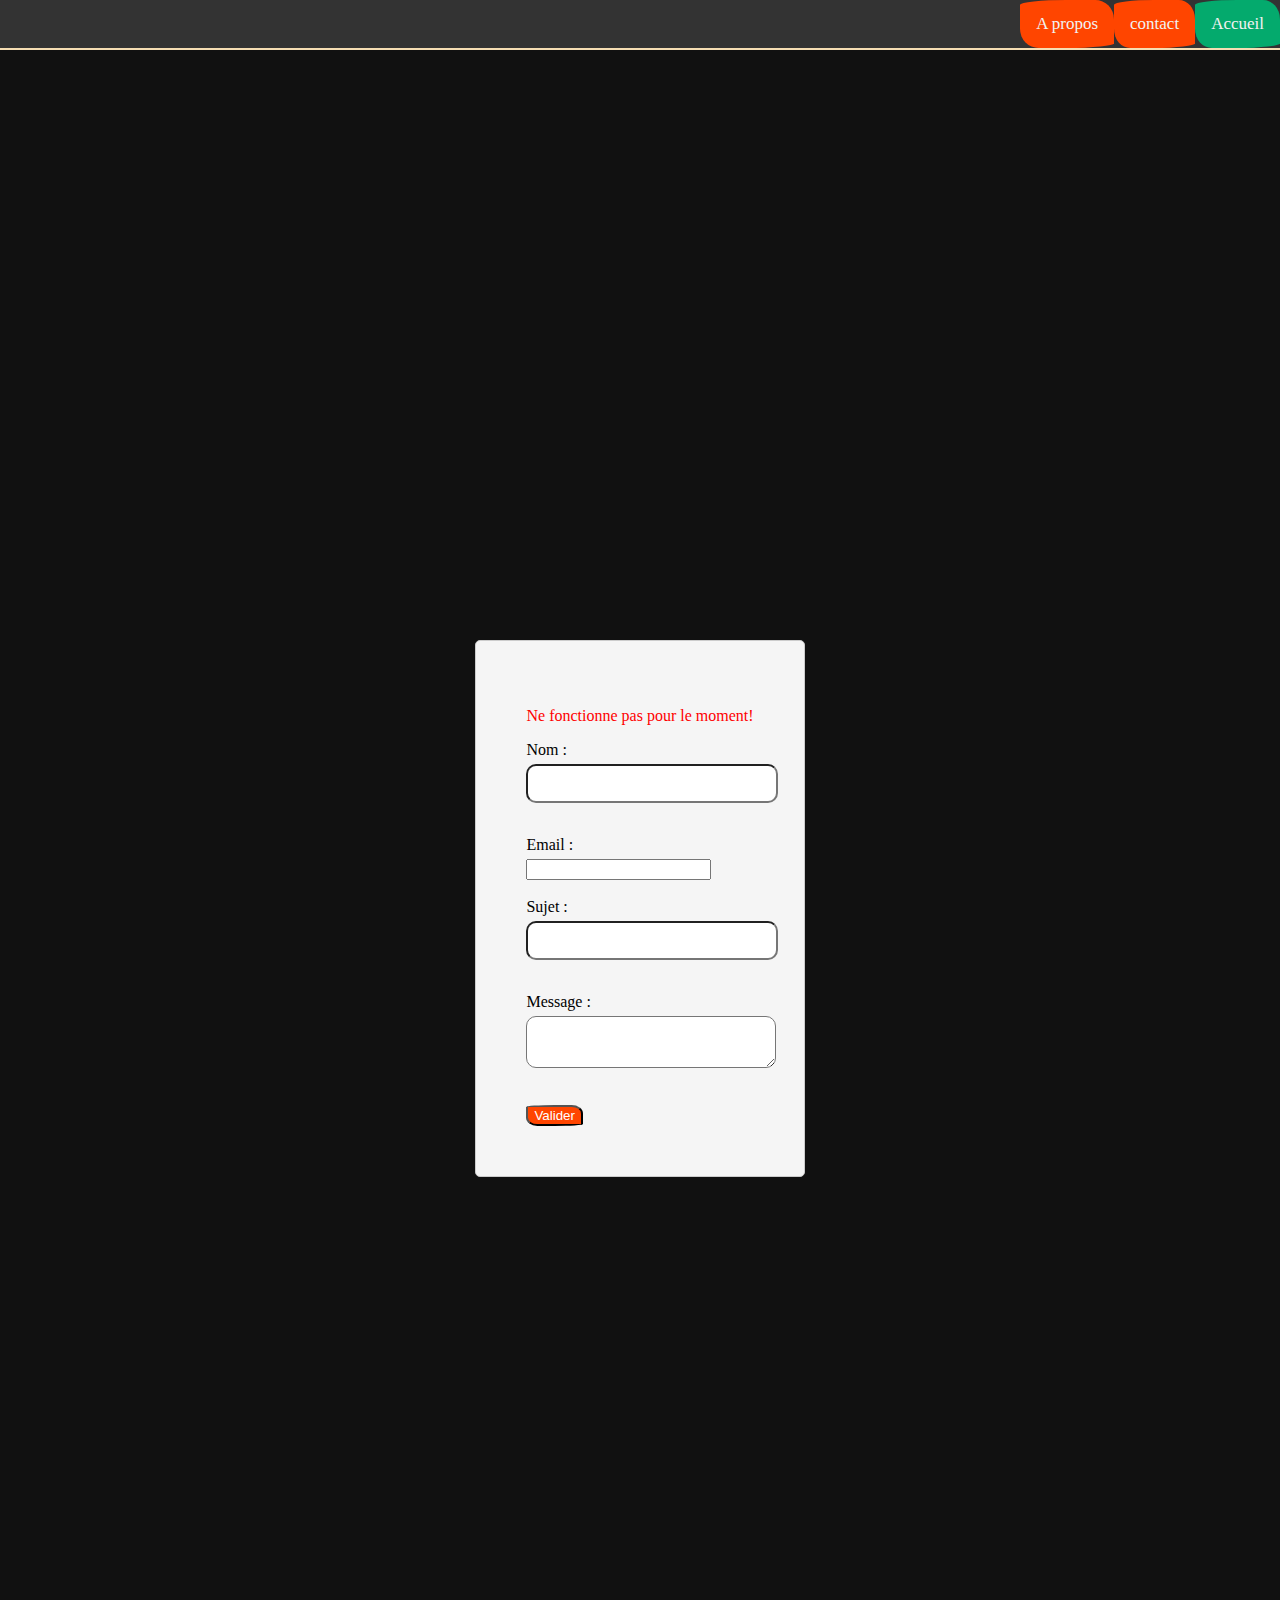
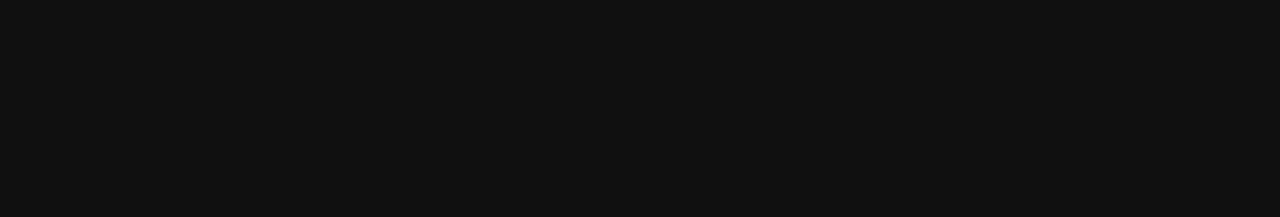
==== form_contact.html @ 1c2aaeed "ajout du site cv sur github" ====
<!DOCTYPE html>
<html lang="fr">

<head>
    <meta charset="UTF-8">
    <link rel="stylesheet" href="./styles/style0.css">
    <meta http-equiv="X-UA-Compatible" content="IE=edge">
    <meta name="viewport" content="width=device-width, initial-scale=1.0">
    <script src="./js/navbar.js" defer></script>
    <script src="https://cdn.jsdelivr.net/npm/bootstrap@5.3.2/dist/js/bootstrap.bundle.min.js"
        integrity="sha384-C6RzsynM9kWDrMNeT87bh95OGNyZPhcTNXj1NW7RuBCsyN/o0jlpcV8Qyq46cDfL"
        crossorigin="anonymous"></script>
    <script src="./js/validateForm.js" deferf></script>
    <title>Formulaire contact</title>
</head>

<header class="page-header">
    <div class="topnav" id="myTopnav">
        <a href="index.html" class="active">Accueil</a>
        <a href="form_contact.html">contact</a>
        <a href="#about">A propos</a>
        <a href="javascript:void(0);" style="font-size:15px;" class="icon" onclick="myFunction()">&#9776;</a>
    </div>

</header>

<body>
    
        <form id="monFormulaire" method="post" action="./php/traitement_formulaire.php">
            <p style="color: red;">Ne fonctionne pas pour le moment!</p>
            <label for="nom">Nom :</label>
            <input type="text" id="nom" name="nom"><br><br>
        
            <label for="email">Email :</label>
            <input type="email" id="email" name="email"><br><br>
        
            <label for="sujet">Sujet :</label>
            <input type="text" id="sujet" name="sujet"><br><br>
        
            <label for="message">Message :</label>
            <textarea id="message" name="message"></textarea><br><br>

            <button type="button" onclick="validerFormulaire()">Valider</button>
        </form>

        <p id="messageErreur"></p>
    
</body>

</html>

</html>
---- styles/style0.css ----
.topnav {
    overflow: hidden;
    background-color: #333;
}

.topnav a {
    float: right;
    display: block;
    color: #f2f2f2;
    text-align: center;
    padding: 14px 16px;
    text-decoration: none;
    font-size: 17px;
}

.active {
    background-color: #04AA6D;
    color: white;
}

.topnav .icon {
    display: none;
}

.topnav a:hover {
    background-color: #555;
    color: white;
}

@media screen and (max-width: 600px) {
    .topnav a:not(:first-child) {
        display: none;
    }

    .topnav a.icon {
        float: right;
        display: block;
    }
}

@media screen and (max-width: 600px) {
    .topnav.responsive {
        position: relative;
    }

    .topnav.responsive .icon {
        position: absolute;
        right: 0;
        top: 0;
    }

    .topnav.responsive a {
        float: none;
        display: block;
        text-align: left;
    }

    .topnav.responsive .dropdown {
        float: none;
    }

    .topnav.responsive .dropdown-content {
        position: relative;
    }

    .topnav.responsive .dropdown .dropbtn {
        display: block;
        width: 100%;
        text-align: left;
    }
}


body {
    color: rgb(246, 246, 250);
    margin: 0;
    display: flex;
    background-color: #111111;
}

.page-header {
    position: absolute;
    top: 0px;
    left: 0px;
    width: 100%;
    height: 50px;
    background-color: wheat;
}

.gauche {
    padding: 15px;
    margin-top: 50px;
    width: 15%;
    background-image: url('../image/background-mosaic.jpg');
    background-size: cover;
    display: flex;
    flex-direction: column;
}

.centre {
    padding: 15px;
    margin-top: 50px;
    width: 65%;
    background-image: url("../image/texture-bakground.jpg");
    display: flex;
    flex-direction: column;
}

.droite {
    margin-top: 50px;
    padding: 15px;
    width: 20%;
    background-image: url('../image/background-mosaic.jpg');
    background-size: cover;
    display: flex;
    flex-direction: column;
}

.photo_profil {
    display: flex;
    justify-content: center;
}

.cv {
    text-align: center;

}

.titre {
    text-align: center;
    border-style: dashed solid;
    border-radius: 90px;

    border-color: gold;
}

.objectifs {
    text-align: center;
}

.colonnes {
    column-count: 3;
}

.h1 {
    text-align: center;
}

.h3 {
    margin-left: 5%;
}

.informations {
    text-align: center;
}

.qualites {
    margin-left: 5%;
}

.competences {
    margin-left: 5px;
}

.photo_dev {
    display: flex;
    justify-content: center;
}

.texte-centre {
    line-height: 2.5;
}

#logiciels {
    margin-left: 5%;
}

#languages_web {
    margin-left: 5%;
}

#langues {
    margin-left: 5%;
}

iframe {
    width: 100%;
    height: 100px;
}

.tigre {
    display: flex;
}

.grid-container {
    display: grid;
    grid-template-columns: 100px auto;
    background-color: #f3bc09;
    padding: 10px;
    border-radius: 40px;
    flex-direction: column;
}

.grid-item {
    background-color: rgba(8, 8, 8, 0.8);
    border: 0px solid rgba(0, 0, 0, 0.8);
    padding: 10px;
    font-size: 15px;
    text-align: left;
}

.contact {
    border: #f60404 solid 5px;
    margin: 0 auto;
    width: 100px;
    flex-direction: column;
}

#map {
    display: flex;
    justify-content: center;
    align-items: center;
}

.youtube {
    display: flex;
}

#portefolio,
a {
    background-color: orangered;
    color: white;
    border-radius: 50% 20% / 10% 40%;
    height: 50%;
}

/* Style de base pour le formulaire */
form {
    max-width: 400px;
    margin: 50% auto;
    padding: 50px;
    background: #f5f5f5;
    border: 1px solid #ccc;
    border-radius: 5px;
}

/* Style des étiquettes */
label {
    display: block;
    margin-bottom: 5px;
    color: black;
}

/* Style des champs de texte et du texte area */
input[type="text"],
textarea {
    width: 100%;
    padding: 10px;
    margin-bottom: 15px;
    
    border-radius: 10px;
}

/* Style du bouton de validation */
button {
    background-color: orangered;
    color: white;
    border-radius: 50% 20% / 10% 40%;
}

/* Style du message d'erreur */
#messageErreur {
    color: red;
    font-weight: bold;
    margin-top: 10px;
}

/* Style pour les messages de validation (optionnel) */
#messageValidation {
    color: green;
    font-weight: bold;
    margin-top: 10px;
}
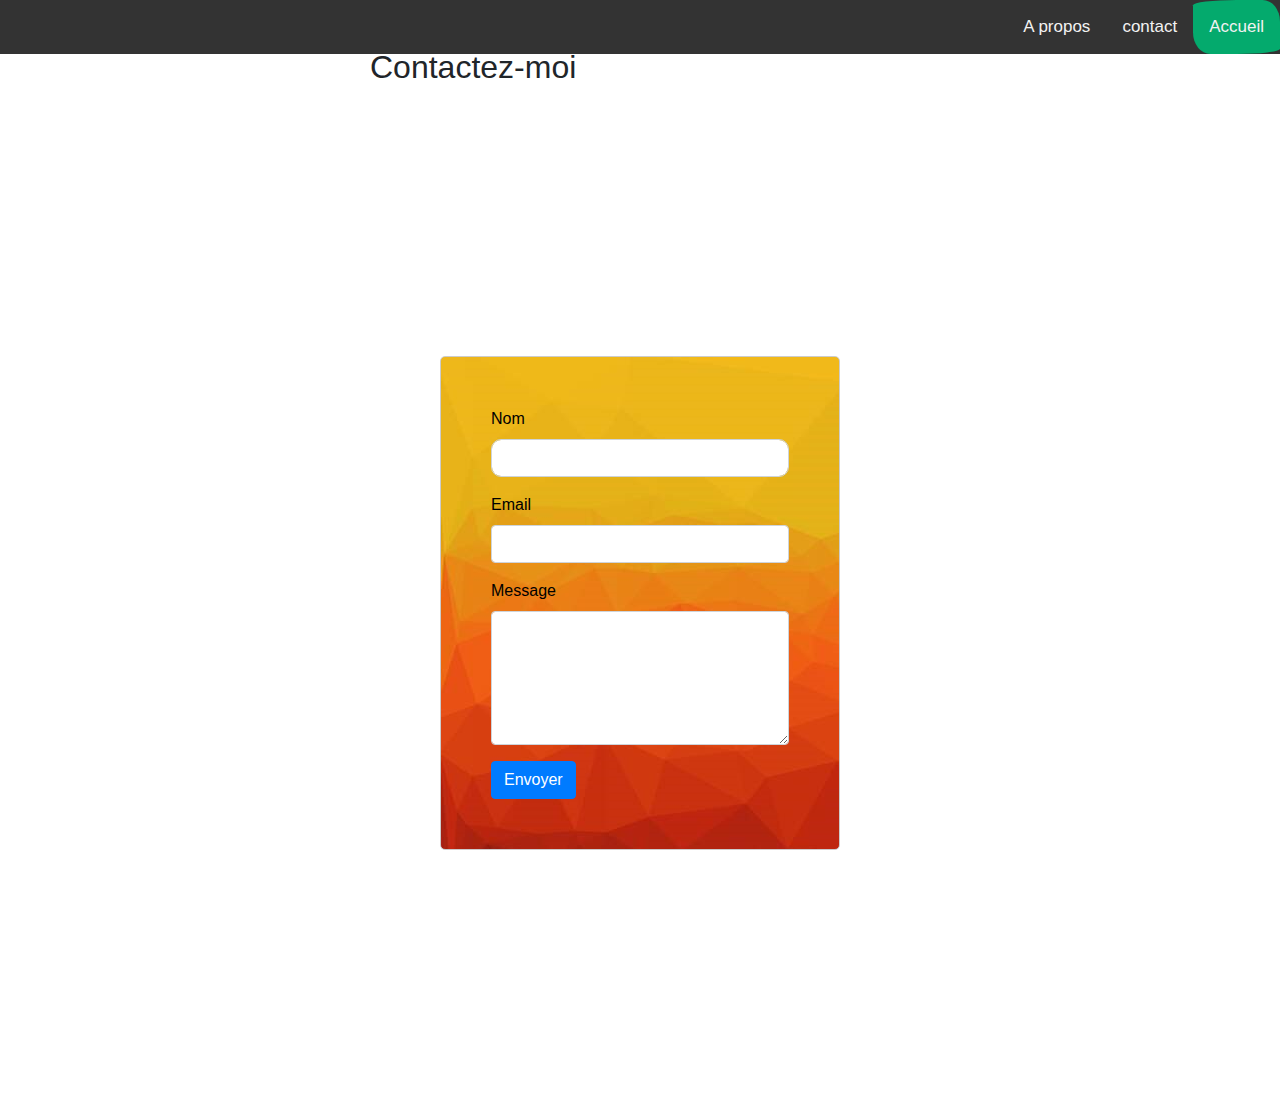
==== commit 9f65c288: "Mise à jour du CV" ====
--- a/form_contact.html
+++ b/form_contact.html
@@ -7,10 +7,9 @@
     <meta http-equiv="X-UA-Compatible" content="IE=edge">
     <meta name="viewport" content="width=device-width, initial-scale=1.0">
     <script src="./js/navbar.js" defer></script>
-    <script src="https://cdn.jsdelivr.net/npm/bootstrap@5.3.2/dist/js/bootstrap.bundle.min.js"
-        integrity="sha384-C6RzsynM9kWDrMNeT87bh95OGNyZPhcTNXj1NW7RuBCsyN/o0jlpcV8Qyq46cDfL"
-        crossorigin="anonymous"></script>
-    <script src="./js/validateForm.js" deferf></script>
+    <link rel="stylesheet" href="https://stackpath.bootstrapcdn.com/bootstrap/4.5.2/css/bootstrap.min.css">
+    
+    
     <title>Formulaire contact</title>
 </head>
 
@@ -25,25 +24,29 @@
 </header>
 
 <body>
-    
-        <form id="monFormulaire" method="post" action="./php/traitement_formulaire.php">
-            <p style="color: red;">Ne fonctionne pas pour le moment!</p>
-            <label for="nom">Nom :</label>
-            <input type="text" id="nom" name="nom"><br><br>
-        
-            <label for="email">Email :</label>
-            <input type="email" id="email" name="email"><br><br>
-        
-            <label for="sujet">Sujet :</label>
-            <input type="text" id="sujet" name="sujet"><br><br>
-        
-            <label for="message">Message :</label>
-            <textarea id="message" name="message"></textarea><br><br>
 
-            <button type="button" onclick="validerFormulaire()">Valider</button>
-        </form>
-
-        <p id="messageErreur"></p>
+    <div class="container mt-5">
+        <div class="row justify-content-center">
+            <div class="col-md-6">
+                <h2 class="mb-4">Contactez-moi</h2>
+                <form action="send_email.php" method="post">
+                    <div class="form-group">
+                        <label for="name">Nom</label>
+                        <input type="text" class="form-control" id="name" name="name" required>
+                    </div>
+                    <div class="form-group">
+                        <label for="email">Email</label>
+                        <input type="email" class="form-control" id="email" name="email" required>
+                    </div>
+                    <div class="form-group">
+                        <label for="message">Message</label>
+                        <textarea class="form-control" id="message" name="message" rows="5" required></textarea>
+                    </div>
+                    <button type="submit" class="btn btn-primary">Envoyer</button>
+                </form>
+            </div>
+        </div>
+    </div>
     
 </body>
 
--- a/styles/style0.css
+++ b/styles/style0.css
@@ -139,7 +139,7 @@
 }
 
 .colonnes {
-    column-count: 3;
+    column-count: 4;
 }
 
 .h1 {
@@ -217,16 +217,15 @@
 }
 
 #map {
-    display: flex;
-    justify-content: center;
-    align-items: center;
+    margin-left: auto;
+    margin-right: auto;
 }
 
 .youtube {
     display: flex;
 }
 
-#portefolio,
+.portefolio,
 a {
     background-color: orangered;
     color: white;
@@ -239,7 +238,7 @@
     max-width: 400px;
     margin: 50% auto;
     padding: 50px;
-    background: #f5f5f5;
+    background-image: url('../image/background-mosaic.jpg');
     border: 1px solid #ccc;
     border-radius: 5px;
 }
@@ -282,6 +281,14 @@
     margin-top: 10px;
 }
 
-
-
-
+.message_construction{
+	text-align: center;
+    font-size: 24px;
+    font-family: Arial, sans-serif;
+    color: #ffffff;
+}
+
+
+
+
+
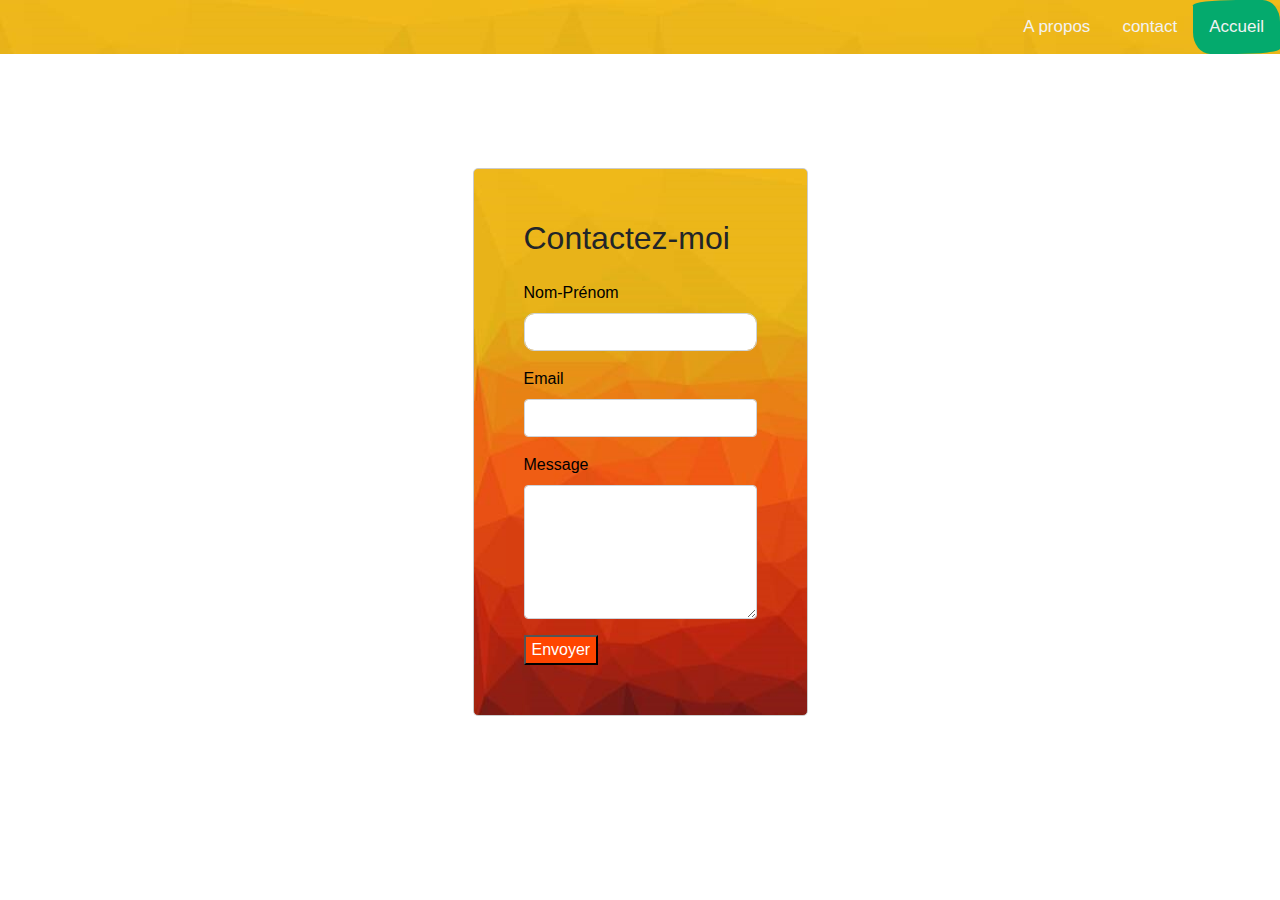
==== commit 391a8f74: "mise à jour du cv" ====
--- a/form_contact.html
+++ b/form_contact.html
@@ -25,13 +25,12 @@
 
 <body>
 
-    <div class="container mt-5">
-        <div class="row justify-content-center">
-            <div class="col-md-6">
-                <h2 class="mb-4">Contactez-moi</h2>
-                <form action="send_email.php" method="post">
+    <div class="formulaire_contact">
+                      
+                <form action="./php/send_email.php" method="post">
+                    <h2 class="mb-4">Contactez-moi</h2>
                     <div class="form-group">
-                        <label for="name">Nom</label>
+                        <label for="name">Nom-Prénom</label>
                         <input type="text" class="form-control" id="name" name="name" required>
                     </div>
                     <div class="form-group">
@@ -42,14 +41,11 @@
                         <label for="message">Message</label>
                         <textarea class="form-control" id="message" name="message" rows="5" required></textarea>
                     </div>
-                    <button type="submit" class="btn btn-primary">Envoyer</button>
+                    <button type="submit" class="send_email">Envoyer</button>
                 </form>
-            </div>
-        </div>
     </div>
     
 </body>
 
 </html>
 
-</html>--- a/styles/style0.css
+++ b/styles/style0.css
@@ -1,6 +1,6 @@
 .topnav {
     overflow: hidden;
-    background-color: #333;
+    background-image: url('../image/background-mosaic.jpg');
 }
 
 .topnav a {
@@ -119,7 +119,7 @@
 .photo_profil {
     display: flex;
     justify-content: center;
-}
+    }
 
 .cv {
     text-align: center;
@@ -165,7 +165,7 @@
 .photo_dev {
     display: flex;
     justify-content: center;
-}
+    }
 
 .texte-centre {
     line-height: 2.5;
@@ -219,6 +219,7 @@
 #map {
     margin-left: auto;
     margin-right: auto;
+    height: 100%;
 }
 
 .youtube {
@@ -235,7 +236,7 @@
 
 /* Style de base pour le formulaire */
 form {
-    max-width: 400px;
+    
     margin: 50% auto;
     padding: 50px;
     background-image: url('../image/background-mosaic.jpg');
@@ -288,7 +289,21 @@
     color: #ffffff;
 }
 
-
-
-
-
+.formulaire_contact{
+    margin-left: auto;
+    margin-right: auto;
+}
+
+#languages_web.li.img{
+    height: 30px;
+    width: 30px;
+}
+
+span{
+    color: red;
+}
+
+
+
+
+
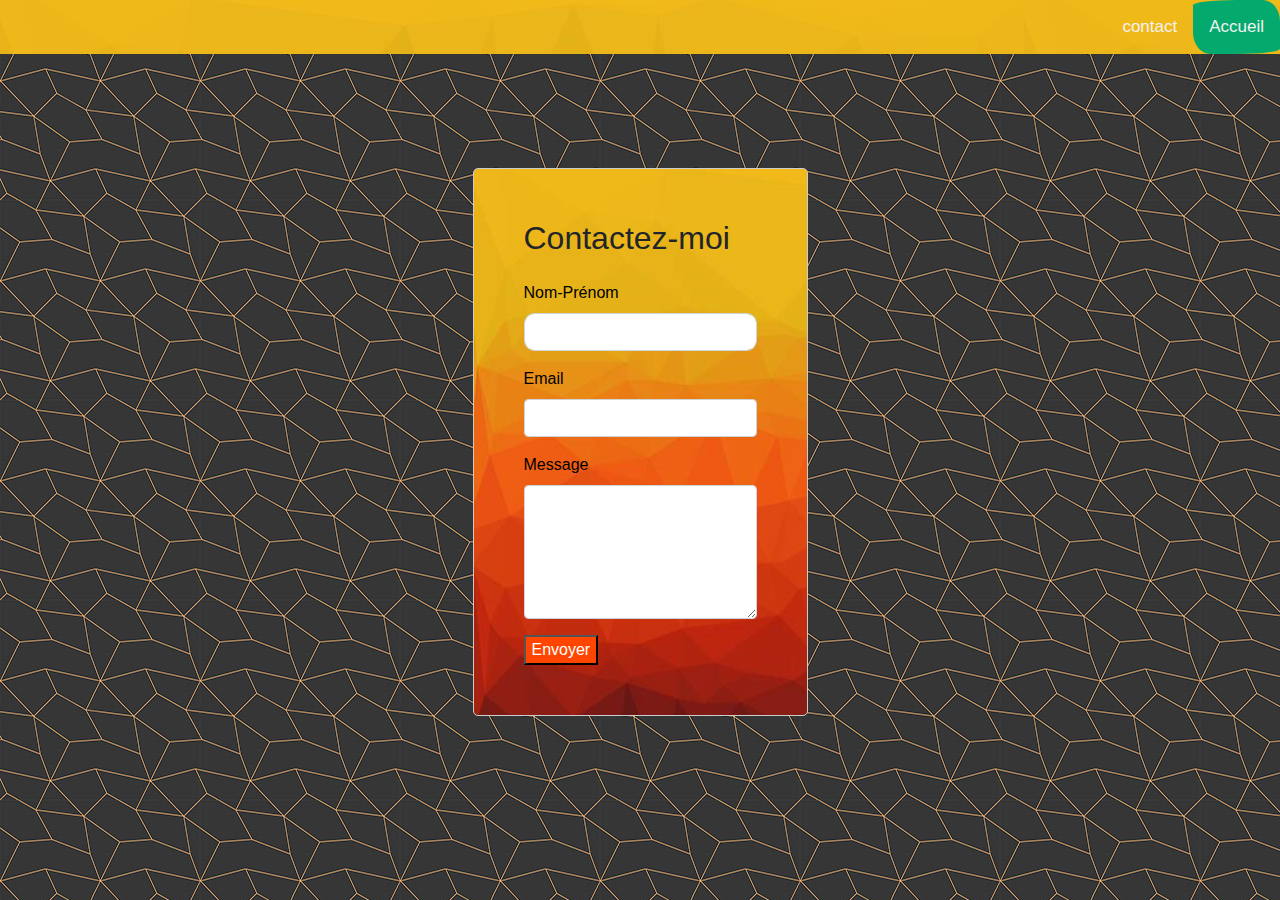
==== commit 4df66504: "mise à jour site cv" ====
--- a/form_contact.html
+++ b/form_contact.html
@@ -17,13 +17,12 @@
     <div class="topnav" id="myTopnav">
         <a href="index.html" class="active">Accueil</a>
         <a href="form_contact.html">contact</a>
-        <a href="#about">A propos</a>
         <a href="javascript:void(0);" style="font-size:15px;" class="icon" onclick="myFunction()">&#9776;</a>
     </div>
 
 </header>
 
-<body>
+<body class="body_contact">
 
     <div class="formulaire_contact">
                       
--- a/styles/style0.css
+++ b/styles/style0.css
@@ -130,8 +130,17 @@
     text-align: center;
     border-style: dashed solid;
     border-radius: 90px;
-
+    background-color: black;
     border-color: gold;
+}
+
+.presentation {
+    text-align: center;
+    border-style: solid;
+    border-radius: 45px;
+    background-color: black;
+    border-color: gold;
+    border-width: 10px;
 }
 
 .objectifs {
@@ -303,7 +312,17 @@
     color: red;
 }
 
-
-
-
-
+.colonnes{
+    column-count: 2;
+}
+
+.body_contact{
+    background-image: url("../image/texture-bakground.jpg");
+}
+
+
+
+
+
+
+
